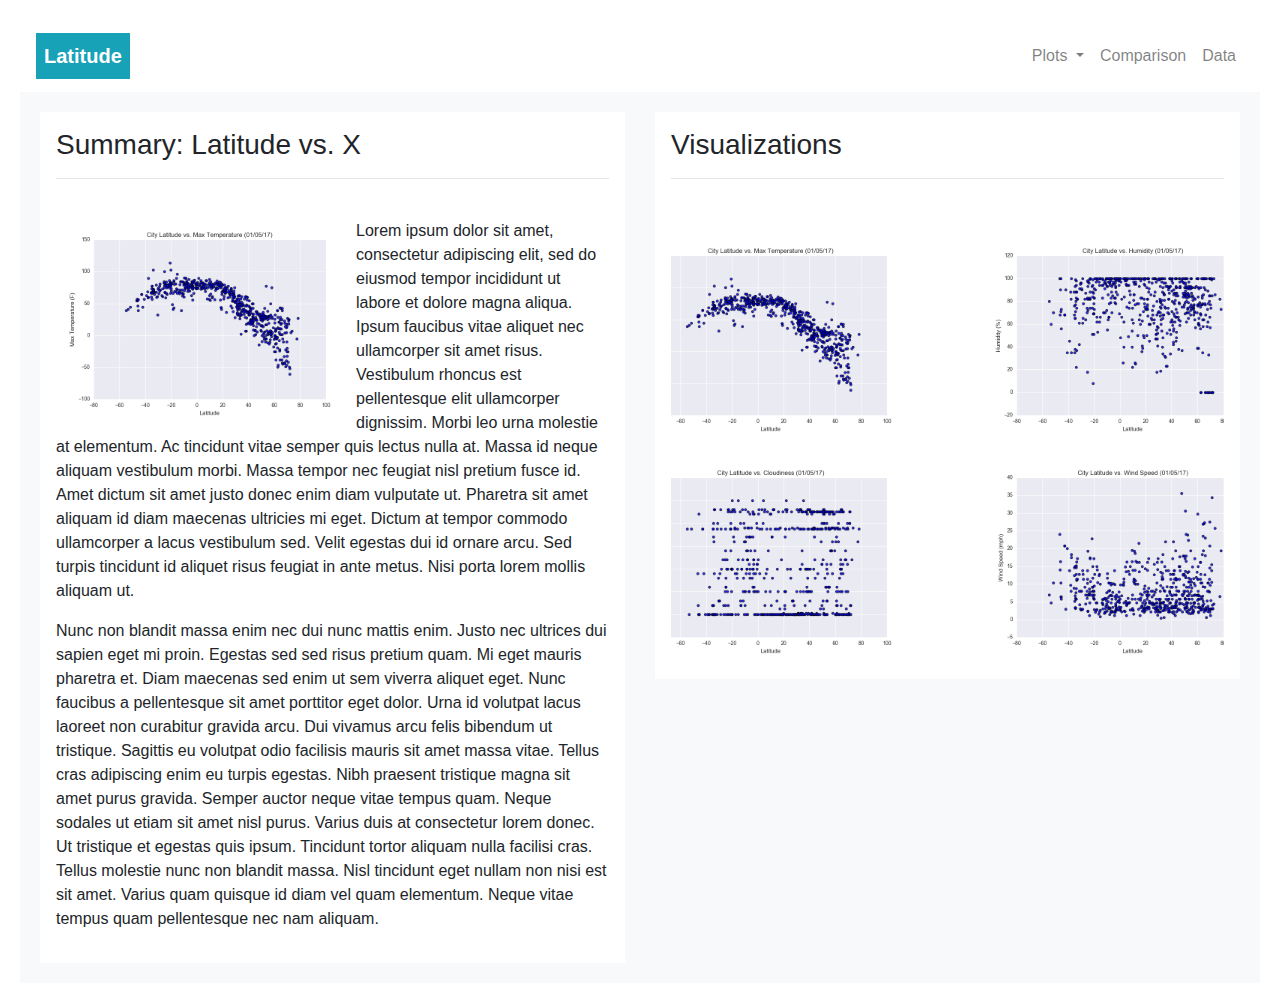
==== index.html @ 4e256f8d "Add images to landing page" ====
<!DOCTYPE html>
<html lang="en">

<head>
    <link rel="stylesheet" href="https://stackpath.bootstrapcdn.com/bootstrap/4.3.1/css/bootstrap.min.css"
        integrity="sha384-ggOyR0iXCbMQv3Xipma34MD+dH/1fQ784/j6cY/iJTQUOhcWr7x9JvoRxT2MZw1T" crossorigin="anonymous">
    <meta charset="utf-8">
    <title>my-data-dashboard</title>

<body>
    <style>
        .container-fluid {
            padding-left: 20px;
            padding-right: 20px;
            padding-top: 20px;
            padding-bottom: 20px;
        }
    </style>
    <div class="container-fluid">
        <div class="row">
            <div class="col-12 col-md-8">
                <nav class="navbar navbar-expand-lg navbar-light bg-white">
                    <a class="navbar-brand" href="#">
                        <div class="p-2 bg-info text-white">
                            <strong>Latitude</strong>
                        </div>
                    </a>
                    <button class="navbar-toggler" type="button" data-toggle="collapse"
                        data-target="#navbarSupportedContent" aria-controls="navbarSupportedContent"
                        aria-expanded="false" aria-label="Toggle navigation">
                        <span class="navbar-toggler-icon"></span>
                    </button>
                </nav>
            </div>
            <div class="col-6 col-md-4">
                <nav class="navbar navbar-expand-lg navbar-light bg-white">
                    <div class="collapse navbar-collapse" id="navbarSupportedContent">
                        <ul class="navbar-nav ml-auto">
                            <li class="nav-item dropdown">
                                <a class="nav-link dropdown-toggle" href="#" id="navbarDropdown" role="button"
                                    data-toggle="dropdown" aria-haspopup="true" aria-expanded="false">
                                    <span class="navbar-text">Plots</span>
                                </a>
                                <div class="dropdown-menu" aria-labelledby="navbarDropdown">
                                    <a class="dropdown-item" href="#">Temperature</a>
                                    <a class="dropdown-item" href="#">Humidity</a>
                                    <a class="dropdown-item" href="#">Cloudiness</a>
                                    <a class="dropdown-item" href="#">Wind Speed</a>
                                </div>
                            </li>
                            <li class="nav-item">
                                <a class="nav-link" href="#"><span class="navbar-text">Comparison</span></a>
                            </li>

                            <li class="nav-item">
                                <a class="nav-link" href="#"><span class="navbar-text">Data</span></a>
                            </li>
                        </ul>
                    </div>
                </nav>
            </div>
        </div>
        <div class="container-fluid bg-light">
            <div class="row gx-5">
                <div class="col">
                    <div class="p-3 bg-white">
                        <h3>Summary: Latitude vs. X</h3><hr></br>
                        <p><img src="static/images/Fig1.png" class="rounded float-left" alt="Latitude vs. X"
                                style="width:300px">Lorem ipsum dolor sit amet, consectetur adipiscing elit, sed do
                            eiusmod tempor incididunt ut labore et dolore magna aliqua. Ipsum faucibus vitae aliquet nec
                            ullamcorper sit amet risus. Vestibulum rhoncus est pellentesque elit ullamcorper dignissim.
                            Morbi leo urna molestie at elementum. Ac tincidunt vitae semper quis lectus nulla at. Massa
                            id
                            neque aliquam vestibulum morbi. Massa tempor nec feugiat nisl pretium fusce id. Amet dictum
                            sit
                            amet justo donec enim diam vulputate ut. Pharetra sit amet aliquam id diam maecenas
                            ultricies mi
                            eget. Dictum at tempor commodo ullamcorper a lacus vestibulum sed. Velit egestas dui id
                            ornare
                            arcu. Sed turpis tincidunt id aliquet risus feugiat in ante metus. Nisi porta lorem mollis
                            aliquam ut.</p>

                        <p>Nunc non blandit massa enim nec dui nunc mattis enim. Justo nec ultrices dui sapien eget mi
                            proin. Egestas sed sed risus pretium quam. Mi eget mauris pharetra et. Diam maecenas sed
                            enim ut
                            sem viverra aliquet eget. Nunc faucibus a pellentesque sit amet porttitor eget dolor. Urna
                            id
                            volutpat lacus laoreet non curabitur gravida arcu. Dui vivamus arcu felis bibendum ut
                            tristique.
                            Sagittis eu volutpat odio facilisis mauris sit amet massa vitae. Tellus cras adipiscing enim
                            eu
                            turpis egestas. Nibh praesent tristique magna sit amet purus gravida. Semper auctor neque
                            vitae
                            tempus quam. Neque sodales ut etiam sit amet nisl purus. Varius duis at consectetur lorem
                            donec.
                            Ut tristique et egestas quis ipsum. Tincidunt tortor aliquam nulla facilisi cras. Tellus
                            molestie nunc non blandit massa. Nisl tincidunt eget nullam non nisi est sit amet. Varius
                            quam
                            quisque id diam vel quam elementum. Neque vitae tempus quam pellentesque nec nam aliquam.
                        </p>
                    </div>
                </div>
                <div class="col">
                    <div class="p-3 bg-white">
                        <h3>Visualizations</h3><hr></br>
                        <div class="container overflow-hidden">
                            <div class="row gy-5">
                                <div class="col-6">
                                    <div class="p-3 bg-white"><img src="static/images/Fig1.png" class="rounded float-right" alt="Latitude vs. X"
                                        style="width:300px"></div>
                                </div>
                                <div class="col-6">
                                    <div class="p-3 bg-white"><img src="static/images/Fig2.png" class="rounded float-left" alt="Latitude vs. X"
                                        style="width:300px"></div>
                                </div>
                                <div class="col-6">
                                    <div class="p-3 bg-white"><img src="static/images/Fig3.png" class="rounded float-right" alt="Latitude vs. X"
                                        style="width:300px"></div>
                                </div>
                                <div class="col-6">
                                    <div class="p-3 bg-white"><img src="static/images/Fig4.png" class="rounded float-left" alt="Latitude vs. X"
                                        style="width:300px"></div>
                                </div>
                            </div>
                        </div>
                    </div>
                </div>
            </div>
        </div>
    </div>
    <script src="https://code.jquery.com/jquery-3.3.1.slim.min.js"
        integrity="sha384-q8i/X+965DzO0rT7abK41JStQIAqVgRVzpbzo5smXKp4YfRvH+8abtTE1Pi6jizo"
        crossorigin="anonymous"></script>
    <script src="https://cdnjs.cloudflare.com/ajax/libs/popper.js/1.14.7/umd/popper.min.js"
        integrity="sha384-UO2eT0CpHqdSJQ6hJty5KVphtPhzWj9WO1clHTMGa3JDZwrnQq4sF86dIHNDz0W1"
        crossorigin="anonymous"></script>
    <script src="https://stackpath.bootstrapcdn.com/bootstrap/4.3.1/js/bootstrap.min.js"
        integrity="sha384-JjSmVgyd0p3pXB1rRibZUAYoIIy6OrQ6VrjIEaFf/nJGzIxFDsf4x0xIM+B07jRM"
        crossorigin="anonymous"></script>
</body>
</head>

</html>
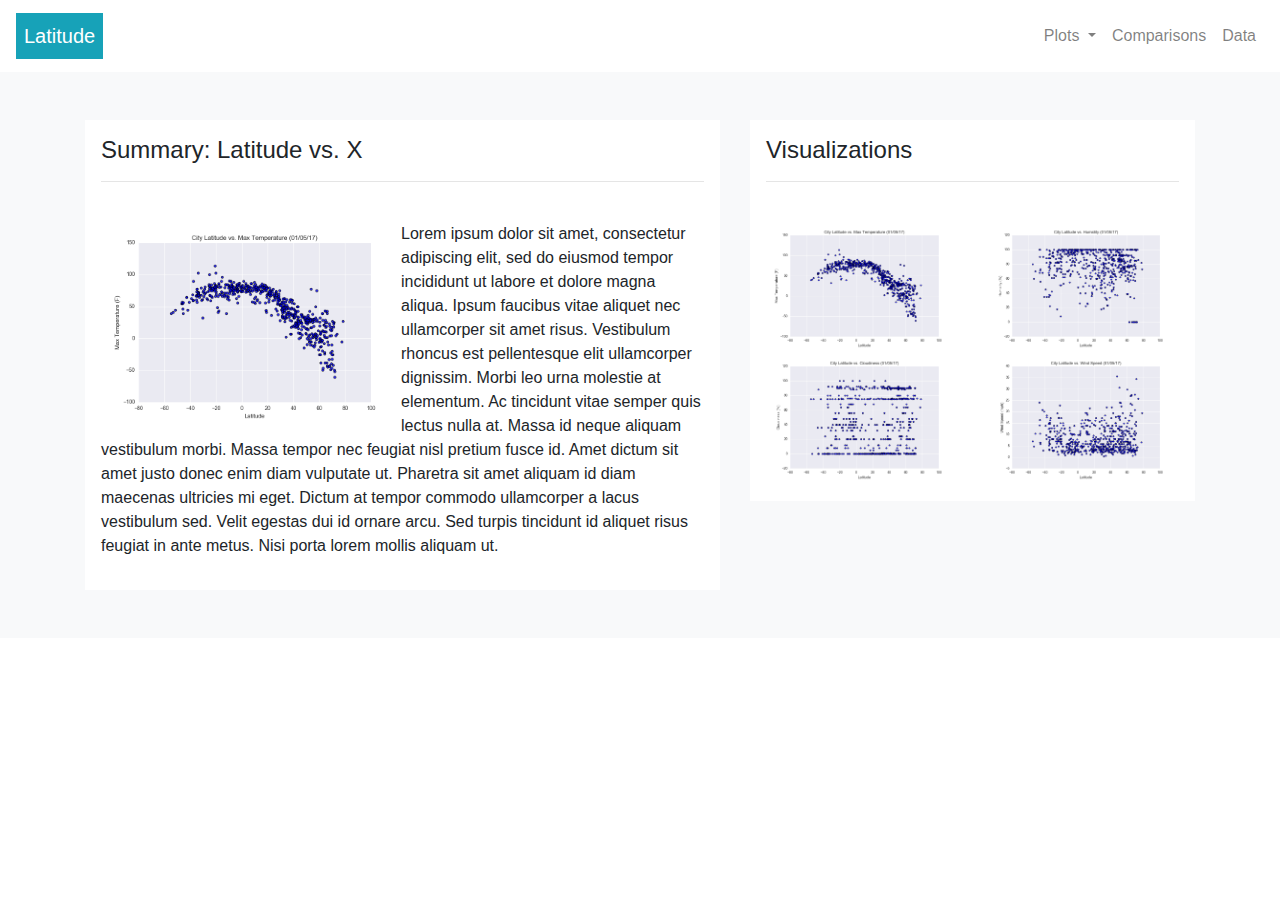
==== commit 59e7d928: "Add left and right boxes in landing page" ====
--- a/index.html
+++ b/index.html
@@ -2,69 +2,56 @@
 <html lang="en">
 
 <head>
+    <meta charset="utf-8">
     <link rel="stylesheet" href="https://stackpath.bootstrapcdn.com/bootstrap/4.3.1/css/bootstrap.min.css"
         integrity="sha384-ggOyR0iXCbMQv3Xipma34MD+dH/1fQ784/j6cY/iJTQUOhcWr7x9JvoRxT2MZw1T" crossorigin="anonymous">
-    <meta charset="utf-8">
-    <title>my-data-dashboard</title>
+    
+    <!-- <link rel="stylesheet" href="static/css/style.css"> -->
+    <title>Web Design Challenge</title>
 
 <body>
-    <style>
-        .container-fluid {
-            padding-left: 20px;
-            padding-right: 20px;
-            padding-top: 20px;
-            padding-bottom: 20px;
-        }
-    </style>
-    <div class="container-fluid">
-        <div class="row">
-            <div class="col-12 col-md-8">
-                <nav class="navbar navbar-expand-lg navbar-light bg-white">
-                    <a class="navbar-brand" href="#">
-                        <div class="p-2 bg-info text-white">
-                            <strong>Latitude</strong>
-                        </div>
+    <nav class="navbar navbar-expand-lg navbar-light bg-white">
+        <a class="navbar-brand" href="#">
+            <div class="p-2 bg-info text-white">Latitude</div>
+        </a>
+        <button class="navbar-toggler" type="button" data-toggle="collapse" data-target="#navbarSupportedContent"
+            aria-controls="navbarSupportedContent" aria-expanded="false" aria-label="Toggle navigation">
+            <span class="navbar-toggler-icon"></span>
+        </button>
+
+        <div class="collapse navbar-collapse" id="navbarSupportedContent">
+            <ul class="navbar-nav ml-auto">
+                <li class="nav-item dropdown">
+                    <a class="nav-link dropdown-toggle" href="#" id="navbarDropdown" role="button"
+                        data-toggle="dropdown" aria-haspopup="true" aria-expanded="false">
+                        Plots
                     </a>
-                    <button class="navbar-toggler" type="button" data-toggle="collapse"
-                        data-target="#navbarSupportedContent" aria-controls="navbarSupportedContent"
-                        aria-expanded="false" aria-label="Toggle navigation">
-                        <span class="navbar-toggler-icon"></span>
-                    </button>
-                </nav>
-            </div>
-            <div class="col-6 col-md-4">
-                <nav class="navbar navbar-expand-lg navbar-light bg-white">
-                    <div class="collapse navbar-collapse" id="navbarSupportedContent">
-                        <ul class="navbar-nav ml-auto">
-                            <li class="nav-item dropdown">
-                                <a class="nav-link dropdown-toggle" href="#" id="navbarDropdown" role="button"
-                                    data-toggle="dropdown" aria-haspopup="true" aria-expanded="false">
-                                    <span class="navbar-text">Plots</span>
-                                </a>
-                                <div class="dropdown-menu" aria-labelledby="navbarDropdown">
-                                    <a class="dropdown-item" href="#">Temperature</a>
-                                    <a class="dropdown-item" href="#">Humidity</a>
-                                    <a class="dropdown-item" href="#">Cloudiness</a>
-                                    <a class="dropdown-item" href="#">Wind Speed</a>
-                                </div>
-                            </li>
-                            <li class="nav-item">
-                                <a class="nav-link" href="#"><span class="navbar-text">Comparison</span></a>
-                            </li>
+                    <div class="dropdown-menu" aria-labelledby="navbarDropdown">
+                        <a class="dropdown-item" href="#">Temperature</a>
+                        <a class="dropdown-item" href="#">Cloudiness</a>
+                        <a class="dropdown-item" href="#">Humidity</a>
+                        <a class="dropdown-item" href="#">Wind Speed</a>
+                    </div>
+                </li>
+                <li class="nav-item">
+                    <a class="nav-link" href="#">Comparisons</a>
+                </li>
 
-                            <li class="nav-item">
-                                <a class="nav-link" href="#"><span class="navbar-text">Data</span></a>
-                            </li>
-                        </ul>
-                    </div>
-                </nav>
-            </div>
+                <li class="nav-item">
+                    <a class="nav-link" href="#">Data</a>
+                </li>
+            </ul>
+
         </div>
-        <div class="container-fluid bg-light">
-            <div class="row gx-5">
-                <div class="col">
-                    <div class="p-3 bg-white">
-                        <h3>Summary: Latitude vs. X</h3><hr></br>
+    </nav>
+
+    <div class="container-fluid p-5 bg-light">
+        <div class="container bg-light">
+            <div class="row">
+                <div class="col-lg-7">
+                    <div class="p-3 bg-white container contents-box">
+                        <h4>Summary: Latitude vs. X</h4>
+                        <hr></br>
                         <p><img src="static/images/Fig1.png" class="rounded float-left" alt="Latitude vs. X"
                                 style="width:300px">Lorem ipsum dolor sit amet, consectetur adipiscing elit, sed do
                             eiusmod tempor incididunt ut labore et dolore magna aliqua. Ipsum faucibus vitae aliquet nec
@@ -79,55 +66,33 @@
                             ornare
                             arcu. Sed turpis tincidunt id aliquet risus feugiat in ante metus. Nisi porta lorem mollis
                             aliquam ut.</p>
-
-                        <p>Nunc non blandit massa enim nec dui nunc mattis enim. Justo nec ultrices dui sapien eget mi
-                            proin. Egestas sed sed risus pretium quam. Mi eget mauris pharetra et. Diam maecenas sed
-                            enim ut
-                            sem viverra aliquet eget. Nunc faucibus a pellentesque sit amet porttitor eget dolor. Urna
-                            id
-                            volutpat lacus laoreet non curabitur gravida arcu. Dui vivamus arcu felis bibendum ut
-                            tristique.
-                            Sagittis eu volutpat odio facilisis mauris sit amet massa vitae. Tellus cras adipiscing enim
-                            eu
-                            turpis egestas. Nibh praesent tristique magna sit amet purus gravida. Semper auctor neque
-                            vitae
-                            tempus quam. Neque sodales ut etiam sit amet nisl purus. Varius duis at consectetur lorem
-                            donec.
-                            Ut tristique et egestas quis ipsum. Tincidunt tortor aliquam nulla facilisi cras. Tellus
-                            molestie nunc non blandit massa. Nisl tincidunt eget nullam non nisi est sit amet. Varius
-                            quam
-                            quisque id diam vel quam elementum. Neque vitae tempus quam pellentesque nec nam aliquam.
-                        </p>
                     </div>
                 </div>
-                <div class="col">
-                    <div class="p-3 bg-white">
-                        <h3>Visualizations</h3><hr></br>
-                        <div class="container overflow-hidden">
-                            <div class="row gy-5">
-                                <div class="col-6">
-                                    <div class="p-3 bg-white"><img src="static/images/Fig1.png" class="rounded float-right" alt="Latitude vs. X"
-                                        style="width:300px"></div>
-                                </div>
-                                <div class="col-6">
-                                    <div class="p-3 bg-white"><img src="static/images/Fig2.png" class="rounded float-left" alt="Latitude vs. X"
-                                        style="width:300px"></div>
-                                </div>
-                                <div class="col-6">
-                                    <div class="p-3 bg-white"><img src="static/images/Fig3.png" class="rounded float-right" alt="Latitude vs. X"
-                                        style="width:300px"></div>
-                                </div>
-                                <div class="col-6">
-                                    <div class="p-3 bg-white"><img src="static/images/Fig4.png" class="rounded float-left" alt="Latitude vs. X"
-                                        style="width:300px"></div>
-                                </div>
-                            </div>
+                <div class="col-lg-5">
+                    <div class="p-3 bg-white container contents-box">
+                        <h4>Visualizations</h4>
+                        <hr></br>
+                        <!-- <div class="container"> -->
+                        <div class="row row-cols-*">
+                            <div class="col-xl"><img class="img-fluid" src="static/images/Fig1.png"
+                                    alt="Max Temp"></div>
+                            <div class="col-xl"><img class="img-fluid" src="static/images/Fig2.png"
+                                    alt="Humidity"></div>
                         </div>
+                        <div class="row row-cols-*">
+                            <div class="col-xl"><img class="img-fluid" src="static/images/Fig3.png"
+                                    alt="Cloudiness"></div>
+                            <div class="col-xl"><img class="img-fluid" src="static/images/Fig4.png"
+                                    alt="Wind Speed"></div>
+                        </div>
+                      
+                        <!-- </div> -->
                     </div>
                 </div>
             </div>
         </div>
     </div>
+
     <script src="https://code.jquery.com/jquery-3.3.1.slim.min.js"
         integrity="sha384-q8i/X+965DzO0rT7abK41JStQIAqVgRVzpbzo5smXKp4YfRvH+8abtTE1Pi6jizo"
         crossorigin="anonymous"></script>
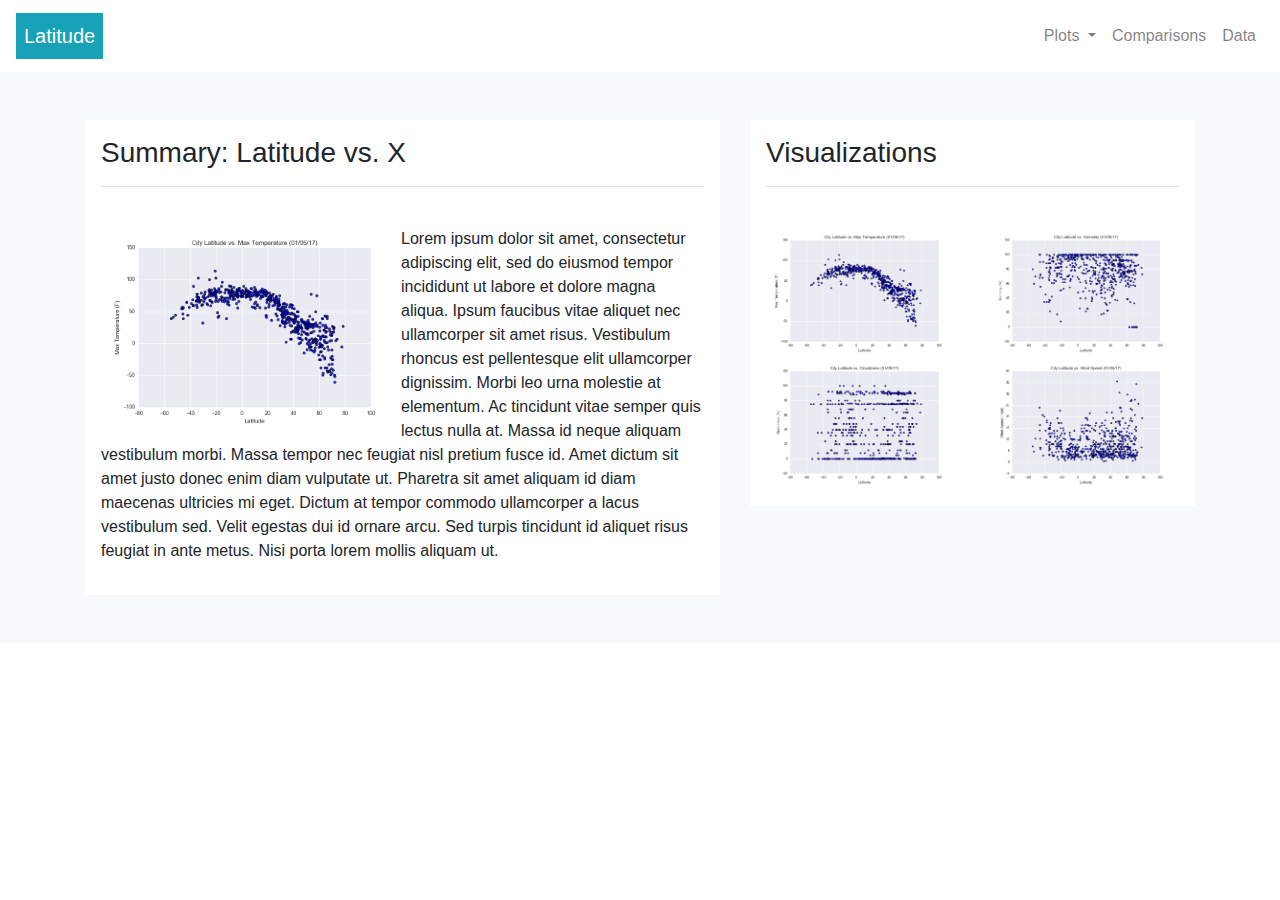
==== commit 8432a6b5: "Convert csv to html table" ====
--- a/index.html
+++ b/index.html
@@ -11,7 +11,7 @@
 
 <body>
     <nav class="navbar navbar-expand-lg navbar-light bg-white">
-        <a class="navbar-brand" href="#">
+        <a class="navbar-brand" href="index.html">
             <div class="p-2 bg-info text-white">Latitude</div>
         </a>
         <button class="navbar-toggler" type="button" data-toggle="collapse" data-target="#navbarSupportedContent"
@@ -27,18 +27,18 @@
                         Plots
                     </a>
                     <div class="dropdown-menu" aria-labelledby="navbarDropdown">
-                        <a class="dropdown-item" href="#">Temperature</a>
-                        <a class="dropdown-item" href="#">Cloudiness</a>
-                        <a class="dropdown-item" href="#">Humidity</a>
-                        <a class="dropdown-item" href="#">Wind Speed</a>
+                        <a class="dropdown-item" href="temp.html">Temperature</a>
+                        <a class="dropdown-item" href="cloud.html">Cloudiness</a>
+                        <a class="dropdown-item" href="humidity.html">Humidity</a>
+                        <a class="dropdown-item" href="wind.html">Wind Speed</a>
                     </div>
                 </li>
                 <li class="nav-item">
-                    <a class="nav-link" href="#">Comparisons</a>
+                    <a class="nav-link" href="comparison.html">Comparisons</a>
                 </li>
 
                 <li class="nav-item">
-                    <a class="nav-link" href="#">Data</a>
+                    <a class="nav-link" href="data.html">Data</a>
                 </li>
             </ul>
 
@@ -50,7 +50,7 @@
             <div class="row">
                 <div class="col-lg-7">
                     <div class="p-3 bg-white container contents-box">
-                        <h4>Summary: Latitude vs. X</h4>
+                        <h3>Summary: Latitude vs. X</h3>
                         <hr></br>
                         <p><img src="static/images/Fig1.png" class="rounded float-left" alt="Latitude vs. X"
                                 style="width:300px">Lorem ipsum dolor sit amet, consectetur adipiscing elit, sed do
@@ -70,7 +70,7 @@
                 </div>
                 <div class="col-lg-5">
                     <div class="p-3 bg-white container contents-box">
-                        <h4>Visualizations</h4>
+                        <h3>Visualizations</h3>
                         <hr></br>
                         <!-- <div class="container"> -->
                         <div class="row row-cols-*">
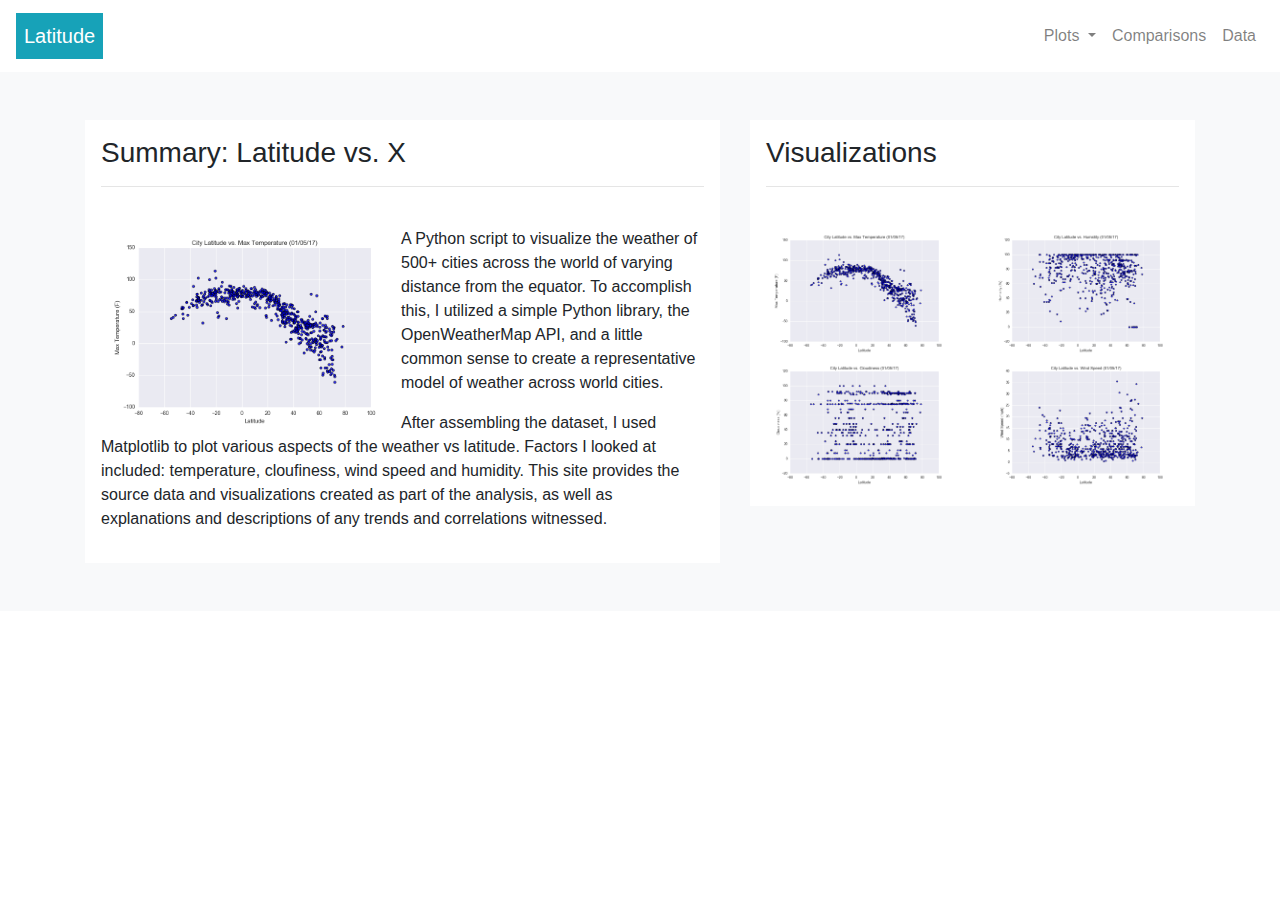
==== commit 1255babd: "Update title and contents for landing page" ====
--- a/index.html
+++ b/index.html
@@ -5,9 +5,9 @@
     <meta charset="utf-8">
     <link rel="stylesheet" href="https://stackpath.bootstrapcdn.com/bootstrap/4.3.1/css/bootstrap.min.css"
         integrity="sha384-ggOyR0iXCbMQv3Xipma34MD+dH/1fQ784/j6cY/iJTQUOhcWr7x9JvoRxT2MZw1T" crossorigin="anonymous">
-    
+
     <!-- <link rel="stylesheet" href="static/css/style.css"> -->
-    <title>Web Design Challenge</title>
+    <title>Weather Analysis Dashboard</title>
 
 <body>
     <nav class="navbar navbar-expand-lg navbar-light bg-white">
@@ -53,19 +53,14 @@
                         <h3>Summary: Latitude vs. X</h3>
                         <hr></br>
                         <p><img src="static/images/Fig1.png" class="rounded float-left" alt="Latitude vs. X"
-                                style="width:300px">Lorem ipsum dolor sit amet, consectetur adipiscing elit, sed do
-                            eiusmod tempor incididunt ut labore et dolore magna aliqua. Ipsum faucibus vitae aliquet nec
-                            ullamcorper sit amet risus. Vestibulum rhoncus est pellentesque elit ullamcorper dignissim.
-                            Morbi leo urna molestie at elementum. Ac tincidunt vitae semper quis lectus nulla at. Massa
-                            id
-                            neque aliquam vestibulum morbi. Massa tempor nec feugiat nisl pretium fusce id. Amet dictum
-                            sit
-                            amet justo donec enim diam vulputate ut. Pharetra sit amet aliquam id diam maecenas
-                            ultricies mi
-                            eget. Dictum at tempor commodo ullamcorper a lacus vestibulum sed. Velit egestas dui id
-                            ornare
-                            arcu. Sed turpis tincidunt id aliquet risus feugiat in ante metus. Nisi porta lorem mollis
-                            aliquam ut.</p>
+                                style="width:300px">A Python script to visualize the weather of 500+ cities across the
+                            world of varying distance from the equator. To accomplish this, I utilized a simple Python
+                            library, the OpenWeatherMap API, and a little common sense to create a representative model
+                            of weather across world cities.</p>
+                        <p>After assembling the dataset, I used Matplotlib to plot various aspects of the weather vs
+                            latitude. Factors I looked at included: temperature, cloufiness, wind speed and humidity.
+                            This site provides the source data and visualizations created as part of the analysis, as
+                            well as explanations and descriptions of any trends and correlations witnessed.</p>
                     </div>
                 </div>
                 <div class="col-lg-5">
@@ -74,18 +69,18 @@
                         <hr></br>
                         <!-- <div class="container"> -->
                         <div class="row row-cols-*">
-                            <div class="col-xl"><img class="img-fluid" src="static/images/Fig1.png"
-                                    alt="Max Temp"></div>
-                            <div class="col-xl"><img class="img-fluid" src="static/images/Fig2.png"
-                                    alt="Humidity"></div>
+                            <div class="col-xl"><a href="temp.html"><img class="img-fluid" src="static/images/Fig1.png"
+                                        alt="Max Temp"></a></div>
+                            <div class="col-xl"><a href="humidity.html"><img class="img-fluid"
+                                        src="static/images/Fig2.png" alt="Humidity"></a></div>
                         </div>
                         <div class="row row-cols-*">
-                            <div class="col-xl"><img class="img-fluid" src="static/images/Fig3.png"
-                                    alt="Cloudiness"></div>
-                            <div class="col-xl"><img class="img-fluid" src="static/images/Fig4.png"
-                                    alt="Wind Speed"></div>
+                            <div class="col-xl"><a href="cloud.html"><img class="img-fluid" src="static/images/Fig3.png"
+                                        alt="Cloudiness"></a></div>
+                            <div class="col-xl"><a href="wind.html"><img class="img-fluid" src="static/images/Fig4.png"
+                                        alt="Wind Speed"></a></div>
                         </div>
-                      
+
                         <!-- </div> -->
                     </div>
                 </div>
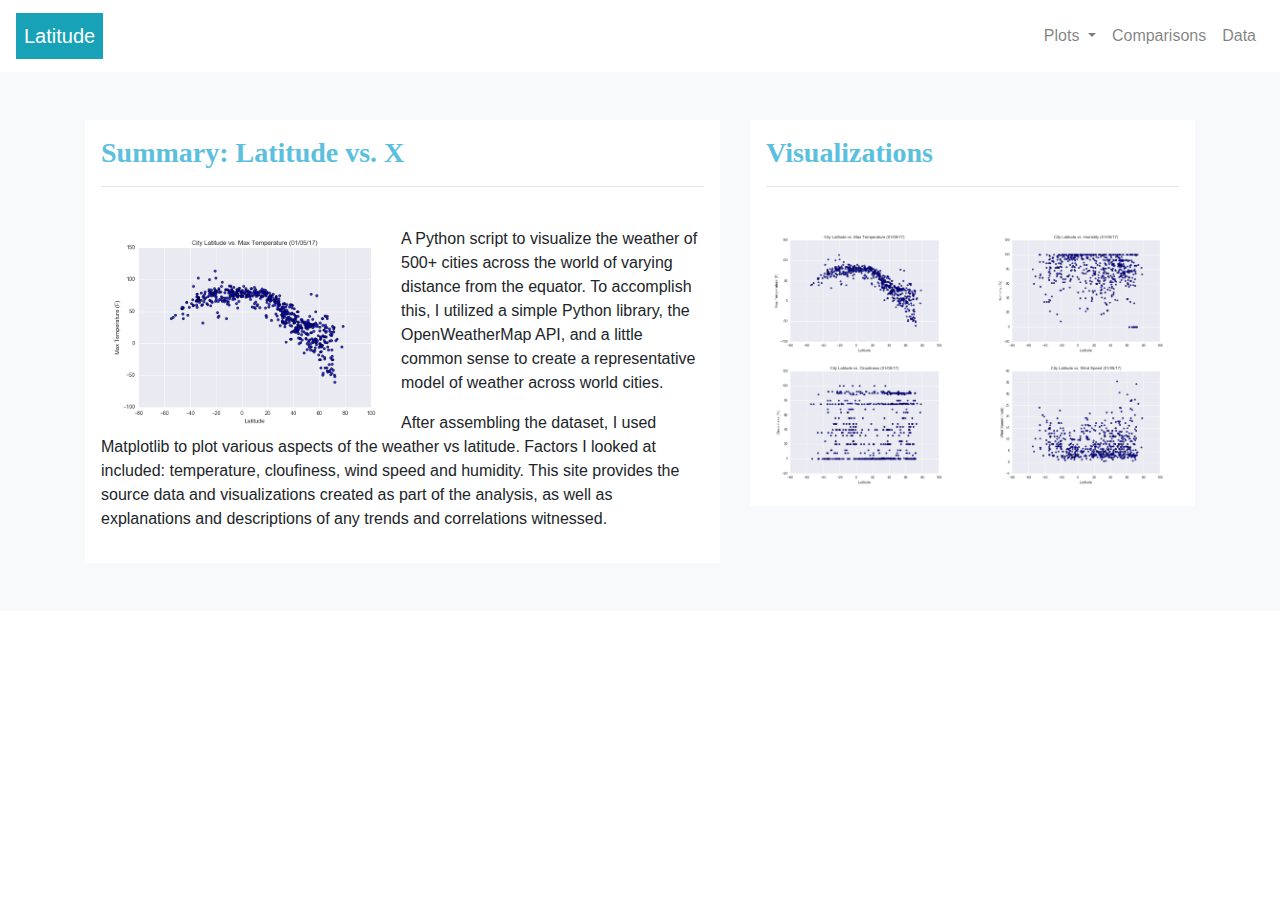
==== commit 83616720: "Add stylesheet" ====
--- a/index.html
+++ b/index.html
@@ -6,7 +6,7 @@
     <link rel="stylesheet" href="https://stackpath.bootstrapcdn.com/bootstrap/4.3.1/css/bootstrap.min.css"
         integrity="sha384-ggOyR0iXCbMQv3Xipma34MD+dH/1fQ784/j6cY/iJTQUOhcWr7x9JvoRxT2MZw1T" crossorigin="anonymous">
 
-    <!-- <link rel="stylesheet" href="static/css/style.css"> -->
+    <link rel="stylesheet" href="static/css/style.css">
     <title>Weather Analysis Dashboard</title>
 
 <body>
--- a/static/css/style.css
+++ b/static/css/style.css
@@ -0,0 +1,16 @@
+/* @font-face {
+    font-family:'Times New Roman', Times, serif'
+} */
+
+h3 {
+    color: #5bc0de;
+    font-family: 'Times New Roman';
+    font-weight: bold;
+}
+
+h4 {
+    color: #5bc0de;
+    font-family: 'Times New Roman';
+    font-weight: bold;
+}
+
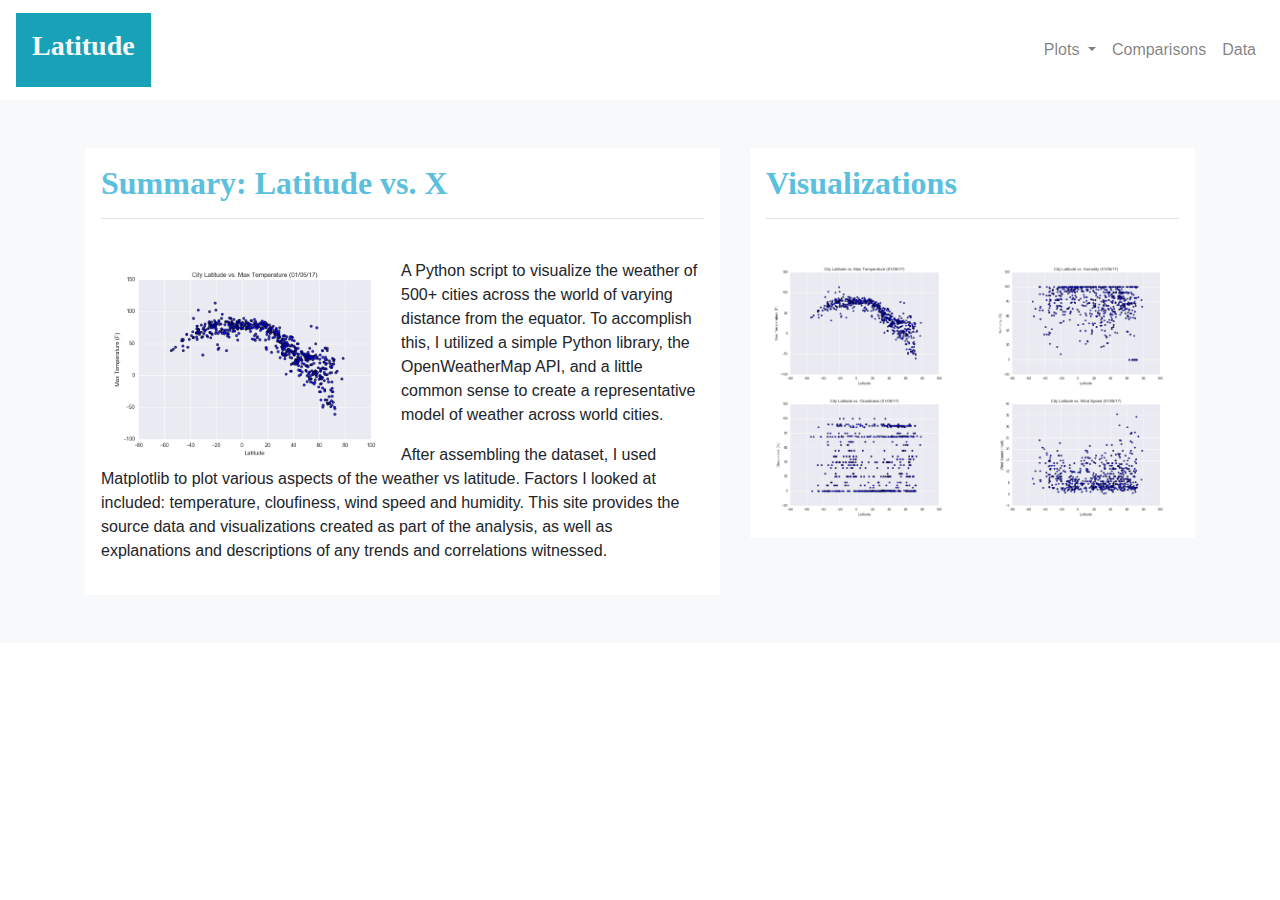
==== commit 6c64e6ff: "Tweak font style (size and color)" ====
--- a/index.html
+++ b/index.html
@@ -12,7 +12,7 @@
 <body>
     <nav class="navbar navbar-expand-lg navbar-light bg-white">
         <a class="navbar-brand" href="index.html">
-            <div class="p-2 bg-info text-white">Latitude</div>
+            <div class="p-3 bg-info text-white"><h3>Latitude</h3></div>
         </a>
         <button class="navbar-toggler" type="button" data-toggle="collapse" data-target="#navbarSupportedContent"
             aria-controls="navbarSupportedContent" aria-expanded="false" aria-label="Toggle navigation">
@@ -50,7 +50,7 @@
             <div class="row">
                 <div class="col-lg-7">
                     <div class="p-3 bg-white container contents-box">
-                        <h3>Summary: Latitude vs. X</h3>
+                        <h2>Summary: Latitude vs. X</h2>
                         <hr></br>
                         <p><img src="static/images/Fig1.png" class="rounded float-left" alt="Latitude vs. X"
                                 style="width:300px">A Python script to visualize the weather of 500+ cities across the
@@ -65,7 +65,7 @@
                 </div>
                 <div class="col-lg-5">
                     <div class="p-3 bg-white container contents-box">
-                        <h3>Visualizations</h3>
+                        <h2>Visualizations</h2>
                         <hr></br>
                         <!-- <div class="container"> -->
                         <div class="row row-cols-*">
--- a/static/css/style.css
+++ b/static/css/style.css
@@ -2,8 +2,14 @@
     font-family:'Times New Roman', Times, serif'
 } */
 
+h2 {
+    color: #5bc0de;
+    font-family: 'Times New Roman';
+    font-weight: bold;
+}
+
 h3 {
-    color: #5bc0de;
+    color: #f7f7f7;
     font-family: 'Times New Roman';
     font-weight: bold;
 }
